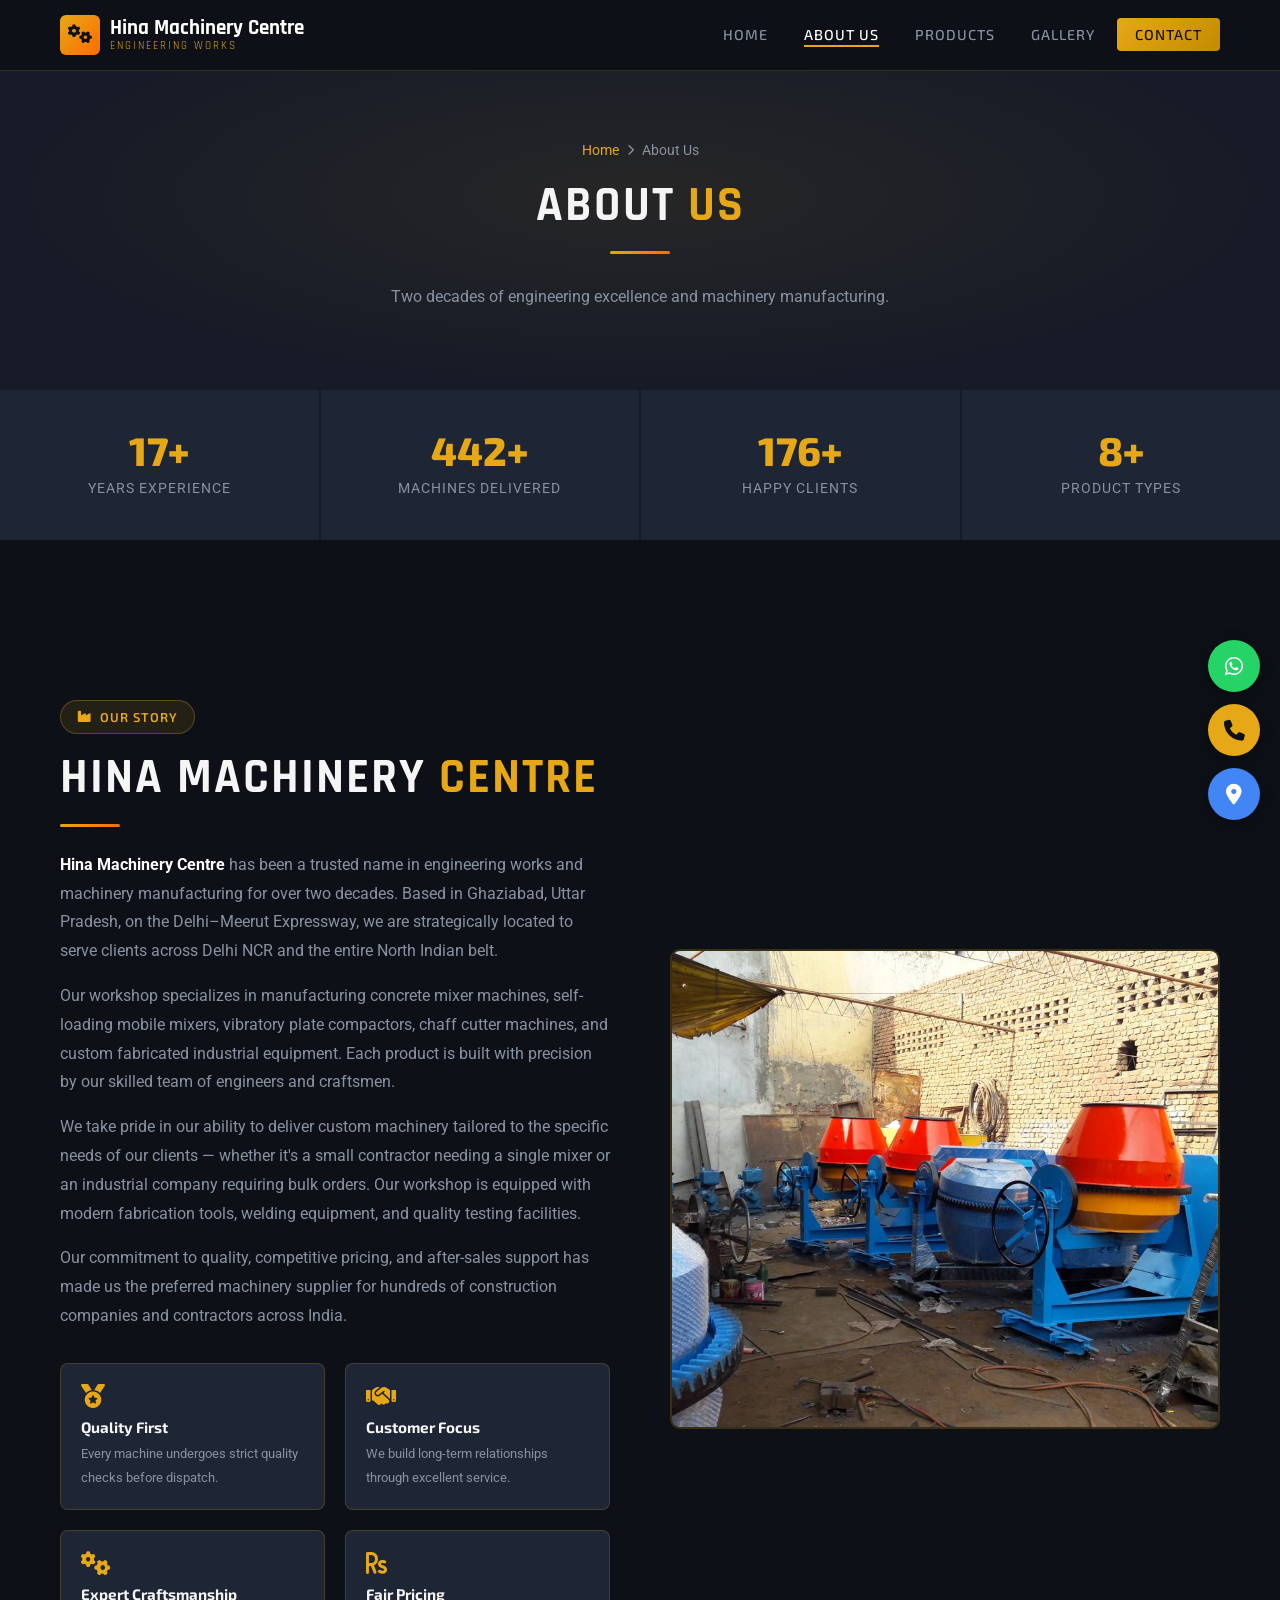
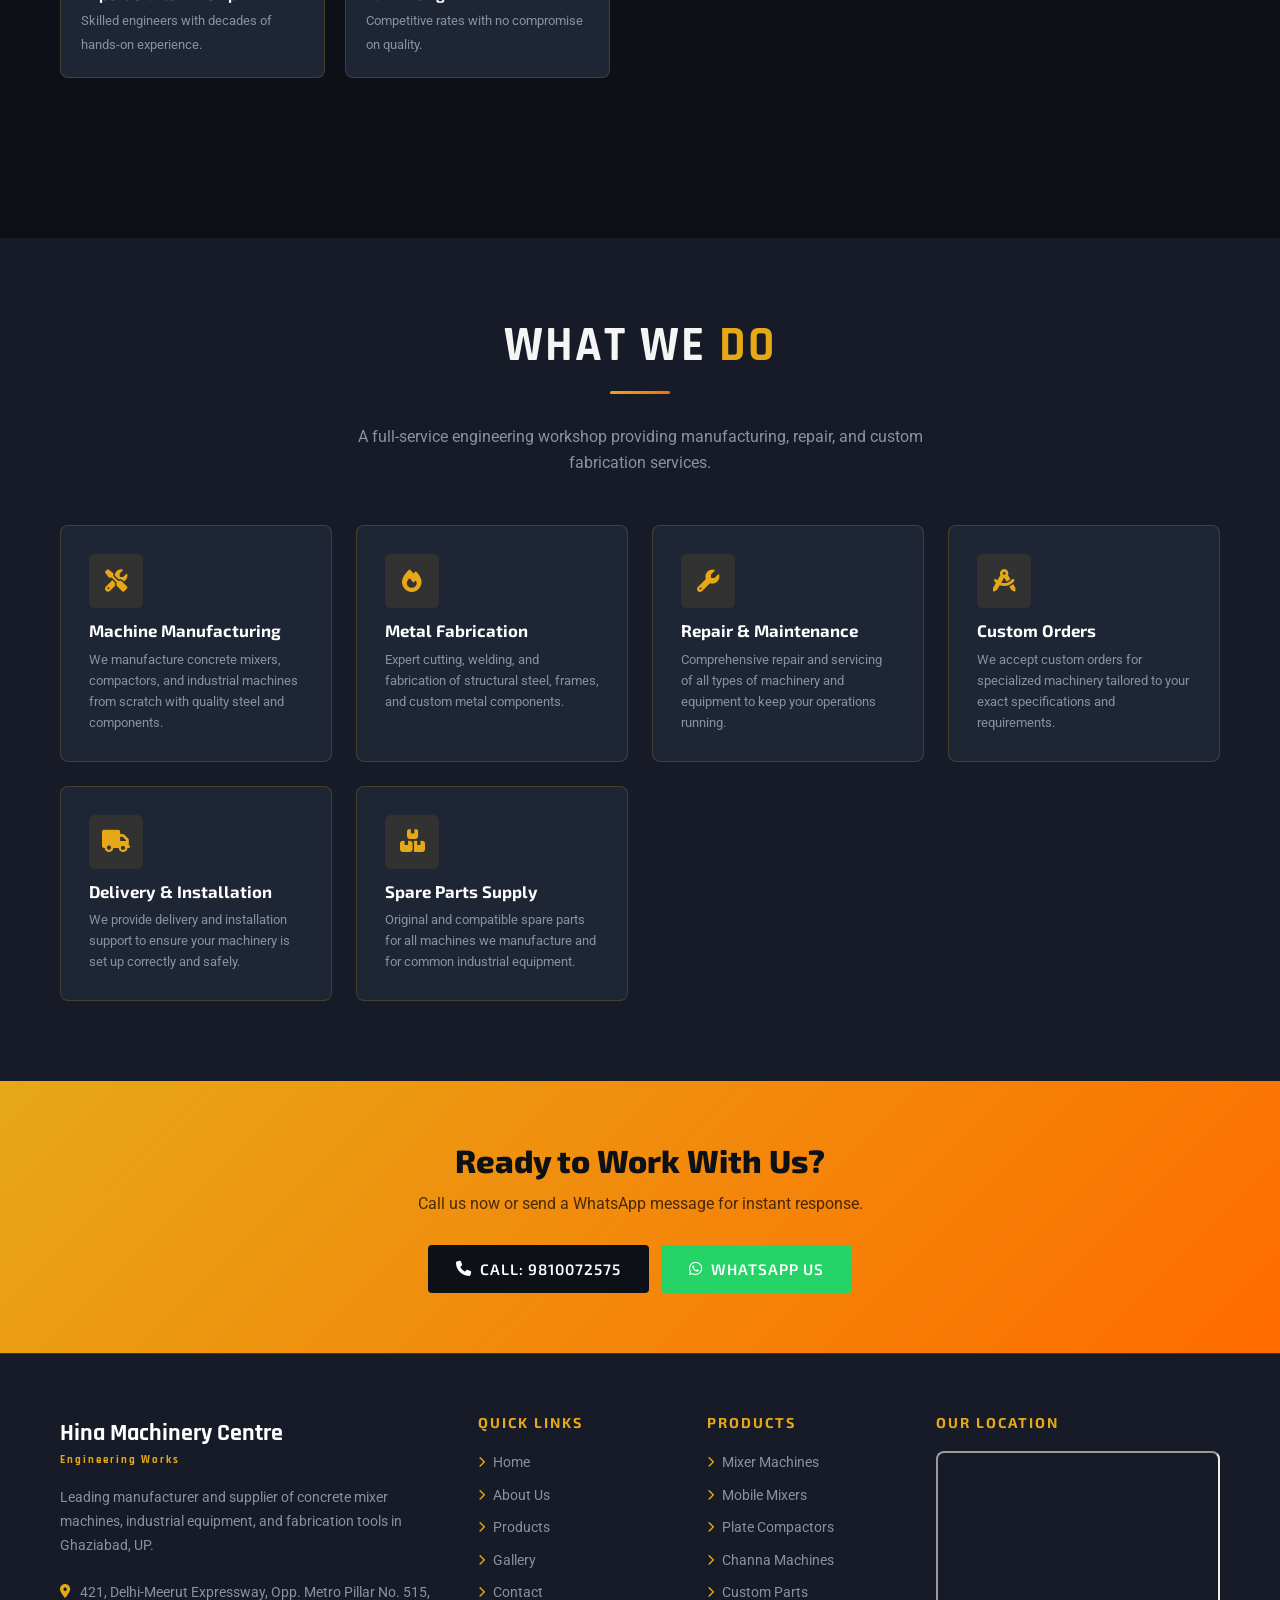
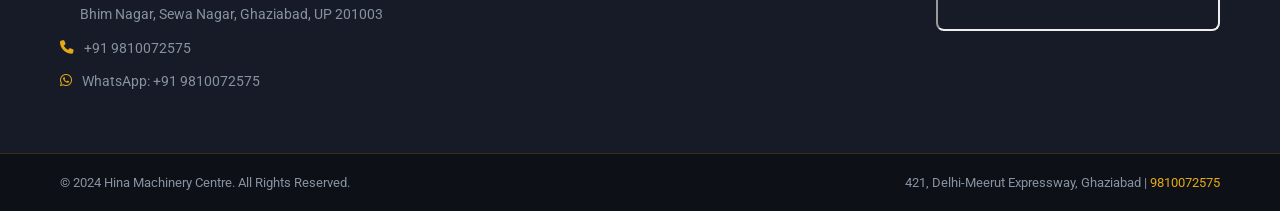
==== about.html @ 9a2f5ba2 "initial" ====
<!DOCTYPE html>
<html lang="en">
<head>
  <meta charset="UTF-8" />
  <meta name="viewport" content="width=device-width, initial-scale=1.0" />
  <meta name="description" content="About Hina Machinery Centre - Engineering workshop in Ghaziabad specializing in mixer machines and industrial equipment." />
  <title>About Us | Hina Machinery Centre</title>
  <link rel="stylesheet" href="css/style.css" />
  <link rel="stylesheet" href="https://cdnjs.cloudflare.com/ajax/libs/font-awesome/6.5.0/css/all.min.css" />
  <link href="https://fonts.googleapis.com/css2?family=Rajdhani:wght@400;500;600;700&family=Exo+2:wght@300;400;500;600;700;800&family=Roboto:wght@300;400;500&display=swap" rel="stylesheet" />
</head>
<body>

  <!-- NAVBAR -->
  <nav class="navbar">
    <div class="container">
      <a href="index.html" class="nav-logo">
        <div class="logo-icon"><i class="fas fa-cogs"></i></div>
        <div class="logo-text">Hina Machinery Centre<span>Engineering Works</span></div>
      </a>
      <ul class="nav-menu">
        <li><a href="index.html" class="nav-link">Home</a></li>
        <li><a href="about.html" class="nav-link active">About Us</a></li>
        <li><a href="products.html" class="nav-link">Products</a></li>
        <li><a href="gallery.html" class="nav-link">Gallery</a></li>
        <li><a href="contact.html" class="nav-link nav-cta">Contact</a></li>
      </ul>
      <div class="hamburger"><span></span><span></span><span></span></div>
    </div>
  </nav>

  <!-- PAGE HERO -->
  <section class="page-hero">
    <div class="container">
      <div class="breadcrumb">
        <a href="index.html">Home</a>
        <i class="fas fa-chevron-right" style="font-size:0.7rem"></i>
        <span>About Us</span>
      </div>
      <h1 class="section-title">About <span>Us</span></h1>
      <div class="divider"></div>
      <p style="color:var(--gray);max-width:550px;margin:0 auto">Two decades of engineering excellence and machinery manufacturing.</p>
    </div>
  </section>

  <!-- ABOUT STATS -->
  <div class="about-stats-bar">
    <div class="about-stat">
      <div class="num" data-count="20" data-suffix="+">20+</div>
      <div class="label">Years Experience</div>
    </div>
    <div class="about-stat">
      <div class="num" data-count="500" data-suffix="+">500+</div>
      <div class="label">Machines Delivered</div>
    </div>
    <div class="about-stat">
      <div class="num" data-count="200" data-suffix="+">200+</div>
      <div class="label">Happy Clients</div>
    </div>
    <div class="about-stat">
      <div class="num" data-count="10" data-suffix="+">10+</div>
      <div class="label">Product Types</div>
    </div>
  </div>

  <!-- ABOUT MAIN -->
  <section style="background:var(--dark);padding:80px 0">
    <div class="container">
      <div class="about-grid">
        <div class="about-text">
          <div class="hero-badge" style="margin-bottom:16px"><i class="fas fa-industry"></i> Our Story</div>
          <h2 class="section-title">Hina Machinery <span>Centre</span></h2>
          <div class="divider" style="margin:16px 0 24px 0"></div>
          <p>
            <strong style="color:var(--white)">Hina Machinery Centre</strong> has been a trusted name in engineering works and machinery manufacturing for over two decades. Based in Ghaziabad, Uttar Pradesh, on the Delhi–Meerut Expressway, we are strategically located to serve clients across Delhi NCR and the entire North Indian belt.
          </p>
          <p>
            Our workshop specializes in manufacturing concrete mixer machines, self-loading mobile mixers, vibratory plate compactors, chaff cutter machines, and custom fabricated industrial equipment. Each product is built with precision by our skilled team of engineers and craftsmen.
          </p>
          <p>
            We take pride in our ability to deliver custom machinery tailored to the specific needs of our clients — whether it's a small contractor needing a single mixer or an industrial company requiring bulk orders. Our workshop is equipped with modern fabrication tools, welding equipment, and quality testing facilities.
          </p>
          <p>
            Our commitment to quality, competitive pricing, and after-sales support has made us the preferred machinery supplier for hundreds of construction companies and contractors across India.
          </p>

          <div class="about-values">
            <div class="value-item">
              <i class="fas fa-medal"></i>
              <h4>Quality First</h4>
              <p>Every machine undergoes strict quality checks before dispatch.</p>
            </div>
            <div class="value-item">
              <i class="fas fa-handshake"></i>
              <h4>Customer Focus</h4>
              <p>We build long-term relationships through excellent service.</p>
            </div>
            <div class="value-item">
              <i class="fas fa-cogs"></i>
              <h4>Expert Craftsmanship</h4>
              <p>Skilled engineers with decades of hands-on experience.</p>
            </div>
            <div class="value-item">
              <i class="fas fa-rupee-sign"></i>
              <h4>Fair Pricing</h4>
              <p>Competitive rates with no compromise on quality.</p>
            </div>
          </div>
        </div>
        <div class="about-image-wrap">
          <img src="images/machine9.jpg" alt="Hina Machinery Workshop" />
        </div>
      </div>
    </div>
  </section>

  <!-- WHAT WE DO -->
  <section style="background:var(--dark2);padding:80px 0">
    <div class="container">
      <div class="text-center">
        <h2 class="section-title">What We <span>Do</span></h2>
        <div class="divider"></div>
        <p class="section-subtitle">A full-service engineering workshop providing manufacturing, repair, and custom fabrication services.</p>
      </div>
      <div class="products-grid" style="margin-top:0">
        <div class="feature-card" style="padding:28px">
          <div class="feature-icon" style="width:54px;height:54px;font-size:1.4rem"><i class="fas fa-tools"></i></div>
          <h4 style="font-size:1.05rem;margin-bottom:8px">Machine Manufacturing</h4>
          <p>We manufacture concrete mixers, compactors, and industrial machines from scratch with quality steel and components.</p>
        </div>
        <div class="feature-card" style="padding:28px">
          <div class="feature-icon" style="width:54px;height:54px;font-size:1.4rem"><i class="fas fa-fire"></i></div>
          <h4 style="font-size:1.05rem;margin-bottom:8px">Metal Fabrication</h4>
          <p>Expert cutting, welding, and fabrication of structural steel, frames, and custom metal components.</p>
        </div>
        <div class="feature-card" style="padding:28px">
          <div class="feature-icon" style="width:54px;height:54px;font-size:1.4rem"><i class="fas fa-wrench"></i></div>
          <h4 style="font-size:1.05rem;margin-bottom:8px">Repair &amp; Maintenance</h4>
          <p>Comprehensive repair and servicing of all types of machinery and equipment to keep your operations running.</p>
        </div>
        <div class="feature-card" style="padding:28px">
          <div class="feature-icon" style="width:54px;height:54px;font-size:1.4rem"><i class="fas fa-drafting-compass"></i></div>
          <h4 style="font-size:1.05rem;margin-bottom:8px">Custom Orders</h4>
          <p>We accept custom orders for specialized machinery tailored to your exact specifications and requirements.</p>
        </div>
        <div class="feature-card" style="padding:28px">
          <div class="feature-icon" style="width:54px;height:54px;font-size:1.4rem"><i class="fas fa-truck"></i></div>
          <h4 style="font-size:1.05rem;margin-bottom:8px">Delivery &amp; Installation</h4>
          <p>We provide delivery and installation support to ensure your machinery is set up correctly and safely.</p>
        </div>
        <div class="feature-card" style="padding:28px">
          <div class="feature-icon" style="width:54px;height:54px;font-size:1.4rem"><i class="fas fa-boxes"></i></div>
          <h4 style="font-size:1.05rem;margin-bottom:8px">Spare Parts Supply</h4>
          <p>Original and compatible spare parts for all machines we manufacture and for common industrial equipment.</p>
        </div>
      </div>
    </div>
  </section>

  <!-- CTA -->
  <section style="background:linear-gradient(135deg,var(--primary),var(--accent));padding:60px 0;text-align:center">
    <div class="container">
      <h2 style="font-family:'Exo 2',sans-serif;font-size:2rem;font-weight:800;color:var(--dark);margin-bottom:12px">Ready to Work With Us?</h2>
      <p style="color:rgba(0,0,0,0.7);margin-bottom:28px;font-size:1rem">Call us now or send a WhatsApp message for instant response.</p>
      <div style="display:flex;gap:12px;justify-content:center;flex-wrap:wrap">
        <a href="tel:+919810072575" class="btn" style="background:var(--dark);color:var(--white)"><i class="fas fa-phone"></i> Call: 9810072575</a>
        <a href="https://wa.me/919810072575" target="_blank" class="btn btn-whatsapp"><i class="fab fa-whatsapp"></i> WhatsApp Us</a>
      </div>
    </div>
  </section>

  <!-- FOOTER -->
  <footer>
    <div class="footer-main">
      <div class="container">
        <div class="footer-grid">
          <div class="footer-brand">
            <div class="logo-text">Hina Machinery Centre<span>Engineering Works</span></div>
            <p>Leading manufacturer and supplier of concrete mixer machines, industrial equipment, and fabrication tools in Ghaziabad, UP.</p>
            <ul class="footer-contact-list">
              <li><i class="fas fa-map-marker-alt"></i><span>421, Delhi-Meerut Expressway, Opp. Metro Pillar No. 515, Bhim Nagar, Sewa Nagar, Ghaziabad, UP 201003</span></li>
              <li><i class="fas fa-phone"></i><a href="tel:+919810072575">+91 9810072575</a></li>
              <li><i class="fab fa-whatsapp"></i><a href="https://wa.me/919810072575" target="_blank">WhatsApp: +91 9810072575</a></li>
            </ul>
          </div>
          <div class="footer-col">
            <h4>Quick Links</h4>
            <ul class="footer-links">
              <li><a href="index.html"><i class="fas fa-chevron-right"></i> Home</a></li>
              <li><a href="about.html"><i class="fas fa-chevron-right"></i> About Us</a></li>
              <li><a href="products.html"><i class="fas fa-chevron-right"></i> Products</a></li>
              <li><a href="gallery.html"><i class="fas fa-chevron-right"></i> Gallery</a></li>
              <li><a href="contact.html"><i class="fas fa-chevron-right"></i> Contact</a></li>
            </ul>
          </div>
          <div class="footer-col">
            <h4>Products</h4>
            <ul class="footer-links">
              <li><a href="products.html"><i class="fas fa-chevron-right"></i> Mixer Machines</a></li>
              <li><a href="products.html"><i class="fas fa-chevron-right"></i> Mobile Mixers</a></li>
              <li><a href="products.html"><i class="fas fa-chevron-right"></i> Plate Compactors</a></li>
              <li><a href="products.html"><i class="fas fa-chevron-right"></i> Channa Machines</a></li>
              <li><a href="products.html"><i class="fas fa-chevron-right"></i> Custom Parts</a></li>
            </ul>
          </div>
          <div class="footer-col">
            <h4>Our Location</h4>
            <div class="footer-map">
              <iframe src="https://www.google.com/maps/embed?pb=!1m18!1m12!1m3!1d3499.0!2d77.45!3d28.69!2m3!1f0!2f0!3f0!3m2!1i1024!2i768!4f13.1!3m3!1m2!1s0x0%3A0x0!2zMjjCsDQxJzI0LjAiTiA3N8KwMjcnMDAuMCJF!5e0!3m2!1sen!2sin!4v1" allowfullscreen="" loading="lazy" referrerpolicy="no-referrer-when-downgrade" title="Map"></iframe>
            </div>
          </div>
        </div>
      </div>
    </div>
    <div class="footer-bottom">
      <div class="container">
        <p>&copy; 2024 Hina Machinery Centre. All Rights Reserved.</p>
        <p>421, Delhi-Meerut Expressway, Ghaziabad | <a href="tel:+919810072575">9810072575</a></p>
      </div>
    </div>
  </footer>

  <div class="floating-btns">
    <a href="https://wa.me/919810072575" target="_blank" class="float-btn float-whatsapp"><i class="fab fa-whatsapp"></i><span class="tooltip">WhatsApp</span></a>
    <a href="tel:+919810072575" class="float-btn float-call"><i class="fas fa-phone"></i><span class="tooltip">Call Now</span></a>
    <a href="https://maps.app.goo.gl/KDeJxfP87NqG2vZX9?g_st=ic" target="_blank" class="float-btn float-maps"><i class="fas fa-map-marker-alt"></i><span class="tooltip">Directions</span></a>
  </div>
  <button class="scroll-top"><i class="fas fa-arrow-up"></i></button>
  <script src="js/script.js"></script>
</body>
</html>
---- css/style.css ----
/* ========================================
   HINA MACHINERY CENTRE - Main Stylesheet
   ======================================== */

/* Google Fonts */
@import url('https://fonts.googleapis.com/css2?family=Rajdhani:wght@400;500;600;700&family=Exo+2:wght@300;400;500;600;700;800&family=Roboto:wght@300;400;500&display=swap');

/* ---- CSS Variables ---- */
:root {
  --primary: #e6a817;
  --primary-dark: #c48b00;
  --secondary: #1a2a4a;
  --accent: #ff6b00;
  --dark: #0d1117;
  --dark2: #161b27;
  --dark3: #1e2535;
  --light: #f5f5f5;
  --white: #ffffff;
  --gray: #8892a0;
  --border: rgba(230,168,23,0.2);
  --shadow: 0 8px 32px rgba(0,0,0,0.4);
  --transition: all 0.3s ease;
}

/* ---- Reset & Base ---- */
*, *::before, *::after { box-sizing: border-box; margin: 0; padding: 0; }

html { scroll-behavior: smooth; }

body {
  font-family: 'Roboto', sans-serif;
  background: var(--dark);
  color: var(--light);
  line-height: 1.6;
  overflow-x: hidden;
}

a { text-decoration: none; color: inherit; }
img { max-width: 100%; display: block; }
ul { list-style: none; }

h1, h2, h3, h4 {
  font-family: 'Exo 2', sans-serif;
  font-weight: 700;
  line-height: 1.2;
}

/* ---- Utility Classes ---- */
.container { max-width: 1200px; margin: 0 auto; padding: 0 20px; }
.section-pad { padding: 80px 0; }
.text-gold { color: var(--primary); }
.text-center { text-align: center; }

.section-title {
  font-family: 'Rajdhani', sans-serif;
  font-size: clamp(2rem, 4vw, 3rem);
  font-weight: 700;
  margin-bottom: 12px;
  text-transform: uppercase;
  letter-spacing: 2px;
}

.section-title span { color: var(--primary); }

.section-subtitle {
  color: var(--gray);
  font-size: 1rem;
  margin-bottom: 50px;
  max-width: 600px;
  margin-left: auto;
  margin-right: auto;
}

.divider {
  width: 60px;
  height: 3px;
  background: linear-gradient(90deg, var(--primary), var(--accent));
  margin: 16px auto 30px;
  border-radius: 2px;
}

/* ---- Buttons ---- */
.btn {
  display: inline-flex;
  align-items: center;
  gap: 8px;
  padding: 12px 28px;
  border-radius: 4px;
  font-family: 'Exo 2', sans-serif;
  font-weight: 600;
  font-size: 0.95rem;
  text-transform: uppercase;
  letter-spacing: 1px;
  cursor: pointer;
  border: none;
  transition: var(--transition);
}

.btn-primary {
  background: linear-gradient(135deg, var(--primary), var(--primary-dark));
  color: var(--dark);
}

.btn-primary:hover {
  background: linear-gradient(135deg, var(--accent), #cc5500);
  transform: translateY(-2px);
  box-shadow: 0 8px 20px rgba(230,168,23,0.4);
}

.btn-outline {
  background: transparent;
  color: var(--primary);
  border: 2px solid var(--primary);
}

.btn-outline:hover {
  background: var(--primary);
  color: var(--dark);
  transform: translateY(-2px);
}

.btn-whatsapp {
  background: #25d366;
  color: #fff;
}

.btn-whatsapp:hover {
  background: #1da851;
  transform: translateY(-2px);
  box-shadow: 0 8px 20px rgba(37,211,102,0.4);
}

/* ======================================
   NAVBAR
   ====================================== */
.navbar {
  position: fixed;
  top: 0; left: 0; right: 0;
  z-index: 1000;
  background: rgba(13,17,23,0.95);
  backdrop-filter: blur(10px);
  border-bottom: 1px solid var(--border);
  transition: var(--transition);
}

.navbar.scrolled {
  background: rgba(13,17,23,0.99);
  box-shadow: 0 4px 20px rgba(0,0,0,0.5);
}

.navbar .container {
  display: flex;
  align-items: center;
  justify-content: space-between;
  height: 70px;
}

.nav-logo {
  display: flex;
  align-items: center;
  gap: 10px;
}

.nav-logo .logo-icon {
  width: 40px;
  height: 40px;
  background: linear-gradient(135deg, var(--primary), var(--accent));
  border-radius: 6px;
  display: flex;
  align-items: center;
  justify-content: center;
  font-size: 1.2rem;
  color: var(--dark);
}

.nav-logo .logo-text {
  font-family: 'Rajdhani', sans-serif;
  font-size: 1.3rem;
  font-weight: 700;
  color: var(--white);
  line-height: 1.1;
}

.nav-logo .logo-text span {
  display: block;
  font-size: 0.7rem;
  font-weight: 400;
  color: var(--primary);
  letter-spacing: 2px;
  text-transform: uppercase;
}

.nav-menu {
  display: flex;
  gap: 8px;
  align-items: center;
}

.nav-link {
  font-family: 'Exo 2', sans-serif;
  font-size: 0.9rem;
  font-weight: 500;
  color: var(--gray);
  padding: 8px 14px;
  border-radius: 4px;
  text-transform: uppercase;
  letter-spacing: 1px;
  transition: var(--transition);
  position: relative;
}

.nav-link::after {
  content: '';
  position: absolute;
  bottom: 4px; left: 14px; right: 14px;
  height: 2px;
  background: var(--primary);
  transform: scaleX(0);
  transition: transform 0.3s ease;
}

.nav-link:hover, .nav-link.active {
  color: var(--white);
}

.nav-link:hover::after, .nav-link.active::after {
  transform: scaleX(1);
}

.nav-cta {
  background: linear-gradient(135deg, var(--primary), var(--primary-dark));
  color: var(--dark) !important;
  padding: 8px 18px;
  border-radius: 4px;
}

.nav-cta::after { display: none; }
.nav-cta:hover { opacity: 0.9; transform: translateY(-1px); }

.hamburger {
  display: none;
  flex-direction: column;
  gap: 5px;
  cursor: pointer;
  padding: 5px;
}

.hamburger span {
  display: block;
  width: 25px;
  height: 2px;
  background: var(--primary);
  transition: var(--transition);
}

/* ======================================
   HERO SECTION
   ====================================== */
.hero {
  min-height: 100vh;
  position: relative;
  display: flex;
  align-items: center;
  overflow: hidden;
  background: var(--dark);
}

.hero-bg {
  position: absolute;
  inset: 0;
  background:
    radial-gradient(ellipse at 20% 50%, rgba(230,168,23,0.08) 0%, transparent 60%),
    radial-gradient(ellipse at 80% 20%, rgba(255,107,0,0.06) 0%, transparent 50%),
    linear-gradient(180deg, var(--dark) 0%, var(--dark2) 100%);
}

.hero-grid {
  position: absolute;
  inset: 0;
  background-image:
    linear-gradient(rgba(230,168,23,0.05) 1px, transparent 1px),
    linear-gradient(90deg, rgba(230,168,23,0.05) 1px, transparent 1px);
  background-size: 60px 60px;
}

.hero .container {
  position: relative;
  z-index: 2;
  display: grid;
  grid-template-columns: 1fr 1fr;
  gap: 60px;
  align-items: center;
  padding-top: 70px;
}

.hero-badge {
  display: inline-flex;
  align-items: center;
  gap: 8px;
  background: rgba(230,168,23,0.1);
  border: 1px solid rgba(230,168,23,0.3);
  color: var(--primary);
  padding: 6px 16px;
  border-radius: 50px;
  font-size: 0.8rem;
  font-family: 'Exo 2', sans-serif;
  font-weight: 600;
  letter-spacing: 1px;
  text-transform: uppercase;
  margin-bottom: 20px;
}

.hero-title {
  font-size: clamp(2.5rem, 5vw, 4rem);
  font-weight: 800;
  line-height: 1.1;
  margin-bottom: 8px;
}

.hero-title .line2 {
  color: var(--primary);
  display: block;
}

.hero-subtitle {
  font-family: 'Rajdhani', sans-serif;
  font-size: clamp(1.2rem, 2.5vw, 1.6rem);
  font-weight: 500;
  color: var(--gray);
  letter-spacing: 3px;
  text-transform: uppercase;
  margin-bottom: 24px;
}

.hero-desc {
  color: var(--gray);
  font-size: 1rem;
  margin-bottom: 36px;
  max-width: 500px;
  line-height: 1.8;
}

.hero-buttons {
  display: flex;
  flex-wrap: wrap;
  gap: 12px;
  margin-bottom: 48px;
}

.hero-stats {
  display: flex;
  gap: 32px;
}

.stat-item { text-align: center; }

.stat-number {
  font-family: 'Exo 2', sans-serif;
  font-size: 2rem;
  font-weight: 800;
  color: var(--primary);
  line-height: 1;
}

.stat-label {
  font-size: 0.8rem;
  color: var(--gray);
  text-transform: uppercase;
  letter-spacing: 1px;
  margin-top: 4px;
}

.hero-image-stack {
  position: relative;
  height: 500px;
}

.hero-img-main {
  position: absolute;
  right: 0; top: 0;
  width: 85%;
  height: 400px;
  object-fit: cover;
  border-radius: 8px;
  border: 2px solid var(--border);
}

.hero-img-small {
  position: absolute;
  left: 0; bottom: 0;
  width: 55%;
  height: 200px;
  object-fit: cover;
  border-radius: 8px;
  border: 2px solid rgba(255,107,0,0.3);
  box-shadow: var(--shadow);
}

.hero-img-badge {
  position: absolute;
  top: 20px; left: 0;
  background: linear-gradient(135deg, var(--primary), var(--accent));
  color: var(--dark);
  padding: 10px 16px;
  border-radius: 6px;
  font-family: 'Exo 2', sans-serif;
  font-weight: 700;
  font-size: 0.8rem;
  text-transform: uppercase;
  letter-spacing: 1px;
  z-index: 3;
}

/* ======================================
   INTRO SECTION
   ====================================== */
.intro {
  background: var(--dark2);
  padding: 80px 0;
}

.intro .container {
  display: grid;
  grid-template-columns: 1fr 1fr;
  gap: 60px;
  align-items: center;
}

.intro-features {
  display: grid;
  grid-template-columns: 1fr 1fr;
  gap: 20px;
  margin-top: 32px;
}

.feature-card {
  background: var(--dark3);
  border: 1px solid var(--border);
  border-radius: 8px;
  padding: 20px;
  transition: var(--transition);
}

.feature-card:hover {
  border-color: var(--primary);
  transform: translateY(-4px);
}

.feature-icon {
  width: 44px;
  height: 44px;
  background: rgba(230,168,23,0.1);
  border-radius: 6px;
  display: flex;
  align-items: center;
  justify-content: center;
  color: var(--primary);
  font-size: 1.2rem;
  margin-bottom: 12px;
}

.feature-card h4 {
  font-size: 0.95rem;
  margin-bottom: 6px;
  color: var(--white);
}

.feature-card p {
  font-size: 0.82rem;
  color: var(--gray);
}

.intro-image-wrap {
  position: relative;
}

.intro-image-wrap img {
  width: 100%;
  height: 420px;
  object-fit: cover;
  border-radius: 8px;
}

.intro-exp-badge {
  position: absolute;
  bottom: -20px; right: -20px;
  background: linear-gradient(135deg, var(--primary), var(--accent));
  color: var(--dark);
  border-radius: 8px;
  padding: 20px 24px;
  text-align: center;
}

.intro-exp-badge .big-num {
  font-family: 'Exo 2', sans-serif;
  font-size: 2.5rem;
  font-weight: 800;
  line-height: 1;
}

.intro-exp-badge .label {
  font-size: 0.75rem;
  font-weight: 600;
  text-transform: uppercase;
  letter-spacing: 1px;
}

/* ======================================
   PRODUCTS SECTION
   ====================================== */
.products-section { background: var(--dark); }

.products-grid {
  display: grid;
  grid-template-columns: repeat(auto-fit, minmax(260px, 1fr));
  gap: 24px;
}

.product-card {
  background: var(--dark2);
  border: 1px solid var(--border);
  border-radius: 10px;
  overflow: hidden;
  transition: var(--transition);
}

.product-card:hover {
  border-color: var(--primary);
  transform: translateY(-6px);
  box-shadow: 0 12px 40px rgba(230,168,23,0.15);
}

.product-card .card-image {
  position: relative;
  overflow: hidden;
  height: 220px;
}

.product-card .card-image img {
  width: 100%;
  height: 100%;
  object-fit: cover;
  transition: transform 0.5s ease;
}

.product-card:hover .card-image img {
  transform: scale(1.08);
}

.card-tag {
  position: absolute;
  top: 12px; left: 12px;
  background: rgba(230,168,23,0.9);
  color: var(--dark);
  padding: 4px 10px;
  border-radius: 3px;
  font-size: 0.72rem;
  font-family: 'Exo 2', sans-serif;
  font-weight: 700;
  text-transform: uppercase;
  letter-spacing: 1px;
}

.card-body {
  padding: 20px;
}

.card-body h3 {
  font-family: 'Exo 2', sans-serif;
  font-size: 1.1rem;
  margin-bottom: 8px;
  color: var(--white);
}

.card-body p {
  font-size: 0.87rem;
  color: var(--gray);
  margin-bottom: 16px;
  line-height: 1.6;
}

.card-enquiry {
  display: inline-flex;
  align-items: center;
  gap: 6px;
  color: var(--primary);
  font-family: 'Exo 2', sans-serif;
  font-size: 0.85rem;
  font-weight: 600;
  text-transform: uppercase;
  letter-spacing: 1px;
  transition: var(--transition);
}

.card-enquiry:hover { color: var(--accent); gap: 10px; }

.products-cta {
  text-align: center;
  margin-top: 48px;
}

/* ======================================
   ENQUIRY FORM SECTION
   ====================================== */
.enquiry-section {
  background: var(--dark2);
  padding: 80px 0;
}

.enquiry-section .container {
  display: grid;
  grid-template-columns: 1fr 1fr;
  gap: 60px;
  align-items: center;
}

.enquiry-info h2 { margin-bottom: 16px; }

.enquiry-info p {
  color: var(--gray);
  margin-bottom: 32px;
  line-height: 1.8;
}

.contact-quick {
  display: flex;
  flex-direction: column;
  gap: 16px;
}

.contact-quick-item {
  display: flex;
  align-items: center;
  gap: 14px;
}

.cq-icon {
  width: 44px;
  height: 44px;
  background: rgba(230,168,23,0.1);
  border: 1px solid rgba(230,168,23,0.3);
  border-radius: 6px;
  display: flex;
  align-items: center;
  justify-content: center;
  color: var(--primary);
  font-size: 1rem;
  flex-shrink: 0;
}

.cq-text strong {
  display: block;
  font-family: 'Exo 2', sans-serif;
  font-size: 0.9rem;
  color: var(--white);
}

.cq-text span {
  font-size: 0.85rem;
  color: var(--gray);
}

.enquiry-form {
  background: var(--dark3);
  border: 1px solid var(--border);
  border-radius: 12px;
  padding: 36px;
}

.enquiry-form h3 {
  font-family: 'Rajdhani', sans-serif;
  font-size: 1.5rem;
  margin-bottom: 24px;
  color: var(--primary);
}

.form-group {
  margin-bottom: 20px;
}

.form-group label {
  display: block;
  font-family: 'Exo 2', sans-serif;
  font-size: 0.85rem;
  font-weight: 500;
  color: var(--gray);
  margin-bottom: 8px;
  text-transform: uppercase;
  letter-spacing: 1px;
}

.form-group input,
.form-group textarea,
.form-group select {
  width: 100%;
  background: var(--dark2);
  border: 1px solid var(--border);
  color: var(--white);
  padding: 12px 16px;
  border-radius: 6px;
  font-family: 'Roboto', sans-serif;
  font-size: 0.95rem;
  transition: var(--transition);
  outline: none;
}

.form-group input:focus,
.form-group textarea:focus,
.form-group select:focus {
  border-color: var(--primary);
  box-shadow: 0 0 0 3px rgba(230,168,23,0.1);
}

.form-group textarea { resize: vertical; min-height: 120px; }

.form-group select option { background: var(--dark2); }

/* ======================================
   GALLERY
   ====================================== */
.gallery-grid {
  display: grid;
  grid-template-columns: repeat(auto-fill, minmax(300px, 1fr));
  gap: 16px;
}

.gallery-item {
  position: relative;
  overflow: hidden;
  border-radius: 8px;
  border: 1px solid var(--border);
  aspect-ratio: 4/3;
  cursor: pointer;
}

.gallery-item img {
  width: 100%;
  height: 100%;
  object-fit: cover;
  transition: transform 0.5s ease;
}

.gallery-item:hover img { transform: scale(1.1); }

.gallery-overlay {
  position: absolute;
  inset: 0;
  background: rgba(230,168,23,0.7);
  display: flex;
  align-items: center;
  justify-content: center;
  opacity: 0;
  transition: var(--transition);
}

.gallery-item:hover .gallery-overlay { opacity: 1; }

.gallery-overlay i {
  font-size: 2rem;
  color: var(--dark);
}

/* Lightbox */
.lightbox {
  display: none;
  position: fixed;
  inset: 0;
  background: rgba(0,0,0,0.95);
  z-index: 9999;
  align-items: center;
  justify-content: center;
}

.lightbox.active { display: flex; }

.lightbox img {
  max-width: 90vw;
  max-height: 90vh;
  object-fit: contain;
  border-radius: 8px;
}

.lightbox-close {
  position: absolute;
  top: 20px; right: 24px;
  color: var(--white);
  font-size: 2rem;
  cursor: pointer;
  transition: var(--transition);
  background: none;
  border: none;
}

.lightbox-close:hover { color: var(--primary); }

/* ======================================
   CONTACT PAGE
   ====================================== */
.contact-section { background: var(--dark); }

.contact-grid {
  display: grid;
  grid-template-columns: 1fr 1.5fr;
  gap: 48px;
}

.contact-info-card {
  background: var(--dark2);
  border: 1px solid var(--border);
  border-radius: 12px;
  padding: 32px;
  height: fit-content;
}

.contact-info-card h3 {
  font-family: 'Rajdhani', sans-serif;
  font-size: 1.5rem;
  color: var(--primary);
  margin-bottom: 24px;
}

.info-item {
  display: flex;
  gap: 16px;
  align-items: flex-start;
  padding: 16px 0;
  border-bottom: 1px solid rgba(255,255,255,0.05);
}

.info-item:last-child { border-bottom: none; }

.info-icon {
  width: 44px;
  height: 44px;
  background: rgba(230,168,23,0.1);
  border: 1px solid rgba(230,168,23,0.3);
  border-radius: 6px;
  display: flex;
  align-items: center;
  justify-content: center;
  color: var(--primary);
  font-size: 1rem;
  flex-shrink: 0;
}

.info-text strong {
  display: block;
  font-family: 'Exo 2', sans-serif;
  font-size: 0.9rem;
  color: var(--primary);
  margin-bottom: 4px;
  text-transform: uppercase;
  letter-spacing: 1px;
}

.info-text span, .info-text a {
  font-size: 0.92rem;
  color: var(--gray);
}

.info-text a:hover { color: var(--primary); }

.social-links {
  display: flex;
  gap: 12px;
  margin-top: 24px;
}

.social-link {
  width: 44px;
  height: 44px;
  border-radius: 6px;
  display: flex;
  align-items: center;
  justify-content: center;
  font-size: 1.1rem;
  transition: var(--transition);
}

.social-link.whatsapp { background: #25d366; color: #fff; }
.social-link.whatsapp:hover { background: #1da851; transform: translateY(-2px); }
.social-link.call { background: var(--primary); color: var(--dark); }
.social-link.call:hover { background: var(--accent); transform: translateY(-2px); }
.social-link.maps { background: #4285f4; color: #fff; }
.social-link.maps:hover { background: #2b6de4; transform: translateY(-2px); }

.map-wrapper {
  border-radius: 12px;
  overflow: hidden;
  border: 1px solid var(--border);
}

.map-wrapper iframe {
  width: 100%;
  height: 300px;
  display: block;
  filter: grayscale(30%) contrast(1.1);
}

/* ======================================
   ABOUT PAGE
   ====================================== */
.about-hero {
  padding: 140px 0 80px;
  background: var(--dark2);
  text-align: center;
}

.page-hero {
  padding: 140px 0 80px;
  background: var(--dark2);
  text-align: center;
  position: relative;
  overflow: hidden;
}

.page-hero::before {
  content: '';
  position: absolute;
  inset: 0;
  background:
    radial-gradient(ellipse at center, rgba(230,168,23,0.08) 0%, transparent 70%);
}

.page-hero .container { position: relative; }

.breadcrumb {
  display: flex;
  align-items: center;
  justify-content: center;
  gap: 8px;
  margin-bottom: 16px;
  font-size: 0.85rem;
  color: var(--gray);
}

.breadcrumb a { color: var(--primary); }
.breadcrumb span { color: var(--gray); }

.about-grid {
  display: grid;
  grid-template-columns: 1fr 1fr;
  gap: 60px;
  align-items: center;
  padding: 80px 0;
}

.about-text h2 { margin-bottom: 16px; }

.about-text p {
  color: var(--gray);
  margin-bottom: 16px;
  line-height: 1.8;
}

.about-values {
  display: grid;
  grid-template-columns: 1fr 1fr;
  gap: 20px;
  margin-top: 32px;
}

.value-item {
  background: var(--dark3);
  border: 1px solid var(--border);
  border-radius: 8px;
  padding: 20px;
  transition: var(--transition);
}

.value-item:hover {
  border-color: var(--primary);
  transform: translateY(-3px);
}

.value-item i {
  font-size: 1.5rem;
  color: var(--primary);
  margin-bottom: 10px;
}

.value-item h4 {
  font-family: 'Exo 2', sans-serif;
  font-size: 0.95rem;
  margin-bottom: 6px;
}

.value-item p {
  font-size: 0.82rem;
  color: var(--gray);
  margin: 0;
}

.about-image-wrap {
  position: relative;
}

.about-image-wrap img {
  width: 100%;
  height: 480px;
  object-fit: cover;
  border-radius: 10px;
  border: 2px solid var(--border);
}

.about-stats-bar {
  display: grid;
  grid-template-columns: repeat(4, 1fr);
  gap: 2px;
  background: var(--dark2);
}

.about-stat {
  background: var(--dark3);
  padding: 40px 20px;
  text-align: center;
  transition: var(--transition);
}

.about-stat:hover { background: rgba(230,168,23,0.05); }

.about-stat .num {
  font-family: 'Exo 2', sans-serif;
  font-size: 2.5rem;
  font-weight: 800;
  color: var(--primary);
  line-height: 1;
  margin-bottom: 8px;
}

.about-stat .label {
  font-size: 0.85rem;
  color: var(--gray);
  text-transform: uppercase;
  letter-spacing: 1px;
}

/* ======================================
   FLOATING BUTTONS
   ====================================== */
.floating-btns {
  position: fixed;
  right: 20px;
  bottom: 80px;
  z-index: 999;
  display: flex;
  flex-direction: column;
  gap: 12px;
}

.float-btn {
  width: 52px;
  height: 52px;
  border-radius: 50%;
  display: flex;
  align-items: center;
  justify-content: center;
  font-size: 1.3rem;
  cursor: pointer;
  transition: var(--transition);
  box-shadow: 0 4px 15px rgba(0,0,0,0.4);
  position: relative;
}

.float-btn:hover {
  transform: scale(1.15) translateX(-4px);
}

.float-btn .tooltip {
  position: absolute;
  right: 62px;
  background: var(--dark3);
  color: var(--white);
  padding: 6px 12px;
  border-radius: 4px;
  font-family: 'Exo 2', sans-serif;
  font-size: 0.8rem;
  white-space: nowrap;
  opacity: 0;
  pointer-events: none;
  transition: var(--transition);
  border: 1px solid var(--border);
}

.float-btn:hover .tooltip { opacity: 1; }

.float-whatsapp { background: #25d366; color: #fff; }
.float-call { background: var(--primary); color: var(--dark); }
.float-maps { background: #4285f4; color: #fff; }

/* Scroll to top */
.scroll-top {
  position: fixed;
  bottom: 24px;
  right: 20px;
  width: 44px;
  height: 44px;
  background: var(--primary);
  color: var(--dark);
  border-radius: 6px;
  display: flex;
  align-items: center;
  justify-content: center;
  cursor: pointer;
  z-index: 999;
  opacity: 0;
  pointer-events: none;
  transition: var(--transition);
  font-size: 1rem;
}

.scroll-top.visible { opacity: 1; pointer-events: all; }
.scroll-top:hover { background: var(--accent); transform: translateY(-3px); }

/* ======================================
   FOOTER
   ====================================== */
footer {
  background: var(--dark2);
  border-top: 1px solid var(--border);
}

.footer-main {
  padding: 60px 0;
}

.footer-grid {
  display: grid;
  grid-template-columns: 2fr 1fr 1fr 1.5fr;
  gap: 40px;
}

.footer-brand .logo-text {
  font-family: 'Rajdhani', sans-serif;
  font-size: 1.5rem;
  font-weight: 700;
  color: var(--white);
}

.footer-brand .logo-text span {
  display: block;
  font-size: 0.7rem;
  color: var(--primary);
  letter-spacing: 2px;
}

.footer-brand p {
  color: var(--gray);
  font-size: 0.88rem;
  margin: 16px 0 24px;
  line-height: 1.7;
}

.footer-contact-list {
  display: flex;
  flex-direction: column;
  gap: 12px;
}

.footer-contact-list li {
  display: flex;
  align-items: flex-start;
  gap: 10px;
  font-size: 0.85rem;
  color: var(--gray);
}

.footer-contact-list li i {
  color: var(--primary);
  margin-top: 3px;
  flex-shrink: 0;
}

.footer-contact-list a:hover { color: var(--primary); }

.footer-col h4 {
  font-family: 'Exo 2', sans-serif;
  font-size: 0.9rem;
  text-transform: uppercase;
  letter-spacing: 2px;
  color: var(--primary);
  margin-bottom: 20px;
}

.footer-links {
  display: flex;
  flex-direction: column;
  gap: 10px;
}

.footer-links a {
  color: var(--gray);
  font-size: 0.88rem;
  display: flex;
  align-items: center;
  gap: 8px;
  transition: var(--transition);
}

.footer-links a i {
  font-size: 0.7rem;
  color: var(--primary);
}

.footer-links a:hover { color: var(--primary); padding-left: 4px; }

.footer-map iframe {
  width: 100%;
  height: 180px;
  border-radius: 8px;
  filter: grayscale(30%);
  display: block;
}

.footer-bottom {
  background: var(--dark);
  padding: 18px 0;
  border-top: 1px solid var(--border);
}

.footer-bottom .container {
  display: flex;
  align-items: center;
  justify-content: space-between;
}

.footer-bottom p {
  font-size: 0.82rem;
  color: var(--gray);
}

.footer-bottom a { color: var(--primary); }

/* ======================================
   PAGE SPECIFIC
   ====================================== */
/* Products page */
.products-page { background: var(--dark); padding: 60px 0; }

.products-filter {
  display: flex;
  gap: 10px;
  flex-wrap: wrap;
  justify-content: center;
  margin-bottom: 40px;
}

.filter-btn {
  background: var(--dark3);
  border: 1px solid var(--border);
  color: var(--gray);
  padding: 8px 20px;
  border-radius: 4px;
  font-family: 'Exo 2', sans-serif;
  font-size: 0.85rem;
  cursor: pointer;
  transition: var(--transition);
  text-transform: uppercase;
  letter-spacing: 1px;
}

.filter-btn:hover, .filter-btn.active {
  background: var(--primary);
  color: var(--dark);
  border-color: var(--primary);
}

/* ======================================
   ANIMATIONS
   ====================================== */
@keyframes fadeInUp {
  from { opacity: 0; transform: translateY(30px); }
  to { opacity: 1; transform: translateY(0); }
}

@keyframes pulse-ring {
  0% { transform: scale(1); opacity: 1; }
  100% { transform: scale(1.5); opacity: 0; }
}

.fade-in { animation: fadeInUp 0.7s ease forwards; }
.fade-in-delay-1 { animation-delay: 0.1s; }
.fade-in-delay-2 { animation-delay: 0.2s; }
.fade-in-delay-3 { animation-delay: 0.3s; }

/* ======================================
   RESPONSIVE
   ====================================== */
@media (max-width: 1024px) {
  .footer-grid { grid-template-columns: 1fr 1fr; }
  .about-stats-bar { grid-template-columns: repeat(2, 1fr); }
}

@media (max-width: 768px) {
  .section-pad { padding: 60px 0; }

  .nav-menu {
    display: none;
    position: fixed;
    top: 70px; left: 0; right: 0;
    background: var(--dark);
    border-bottom: 1px solid var(--border);
    flex-direction: column;
    padding: 20px;
    gap: 4px;
  }

  .nav-menu.open { display: flex; }
  .nav-link { padding: 12px 16px; width: 100%; }
  .hamburger { display: flex; }

  .hero .container { grid-template-columns: 1fr; padding-top: 90px; }
  .hero-image-stack { display: none; }
  .hero-stats { gap: 20px; }

  .intro .container { grid-template-columns: 1fr; }
  .intro-image-wrap { display: none; }

  .enquiry-section .container { grid-template-columns: 1fr; }
  .contact-grid { grid-template-columns: 1fr; }
  .about-grid { grid-template-columns: 1fr; }
  .about-values { grid-template-columns: 1fr; }
  .about-image-wrap { display: none; }

  .footer-grid { grid-template-columns: 1fr; }
  .footer-bottom .container { flex-direction: column; gap: 8px; text-align: center; }

  .products-grid { grid-template-columns: 1fr; }
  .gallery-grid { grid-template-columns: repeat(2, 1fr); }

  .floating-btns { right: 12px; bottom: 70px; }
  .float-btn { width: 46px; height: 46px; font-size: 1.1rem; }

  .intro-exp-badge { bottom: -10px; right: 10px; }
}

@media (max-width: 480px) {
  .hero-buttons { flex-direction: column; }
  .gallery-grid { grid-template-columns: 1fr; }
  .intro-features { grid-template-columns: 1fr; }
  .footer-grid { grid-template-columns: 1fr; }
  .about-stats-bar { grid-template-columns: repeat(2, 1fr); }
}
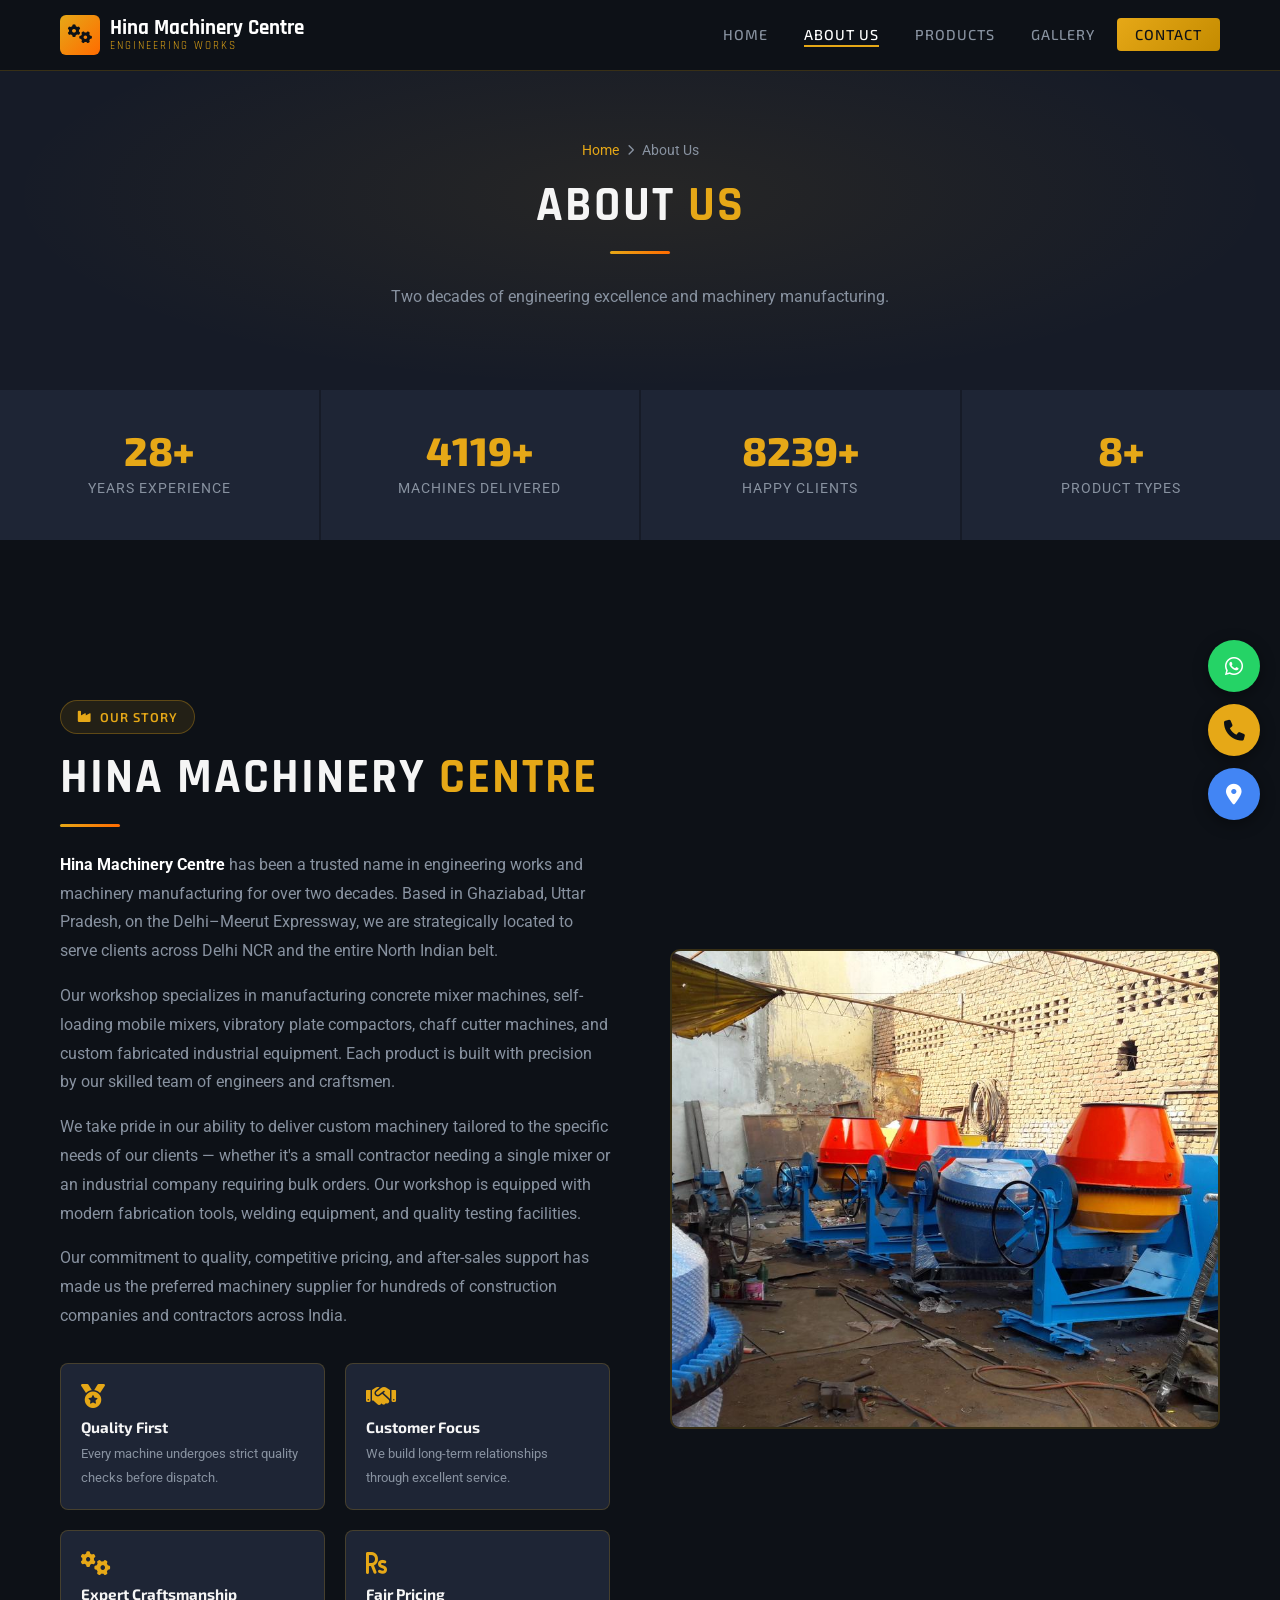
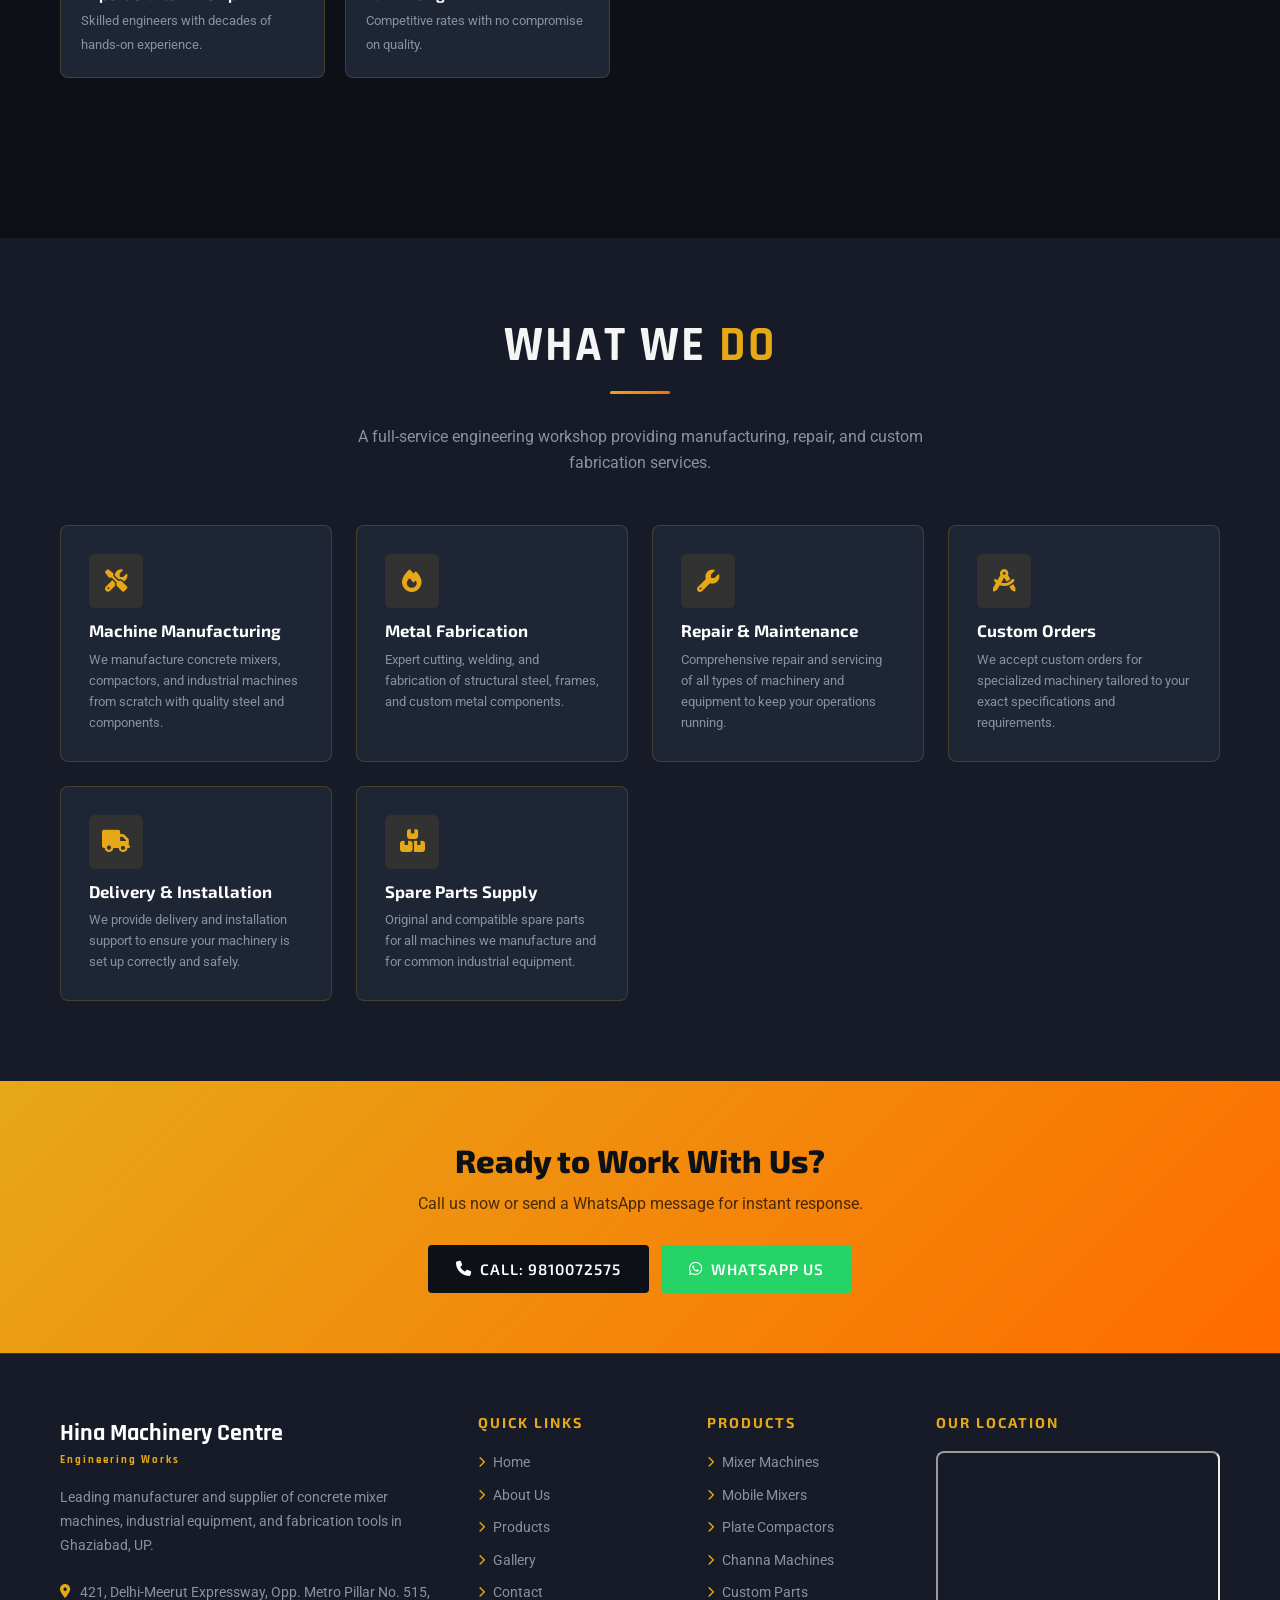
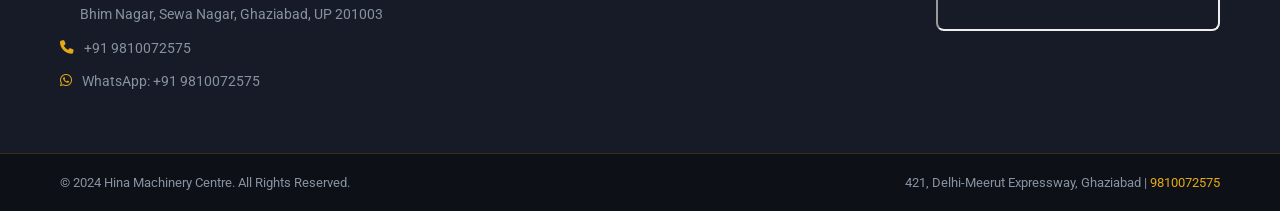
==== commit b4a984a1: "ashif add change" ====
--- a/about.html
+++ b/about.html
@@ -46,15 +46,15 @@
   <!-- ABOUT STATS -->
   <div class="about-stats-bar">
     <div class="about-stat">
-      <div class="num" data-count="20" data-suffix="+">20+</div>
+      <div class="num" data-count="35" data-suffix="+">35+</div>
       <div class="label">Years Experience</div>
     </div>
     <div class="about-stat">
-      <div class="num" data-count="500" data-suffix="+">500+</div>
+      <div class="num" data-count="5000" data-suffix="+">5000+</div>
       <div class="label">Machines Delivered</div>
     </div>
     <div class="about-stat">
-      <div class="num" data-count="200" data-suffix="+">200+</div>
+      <div class="num" data-count="10000" data-suffix="+">10000+</div>
       <div class="label">Happy Clients</div>
     </div>
     <div class="about-stat">
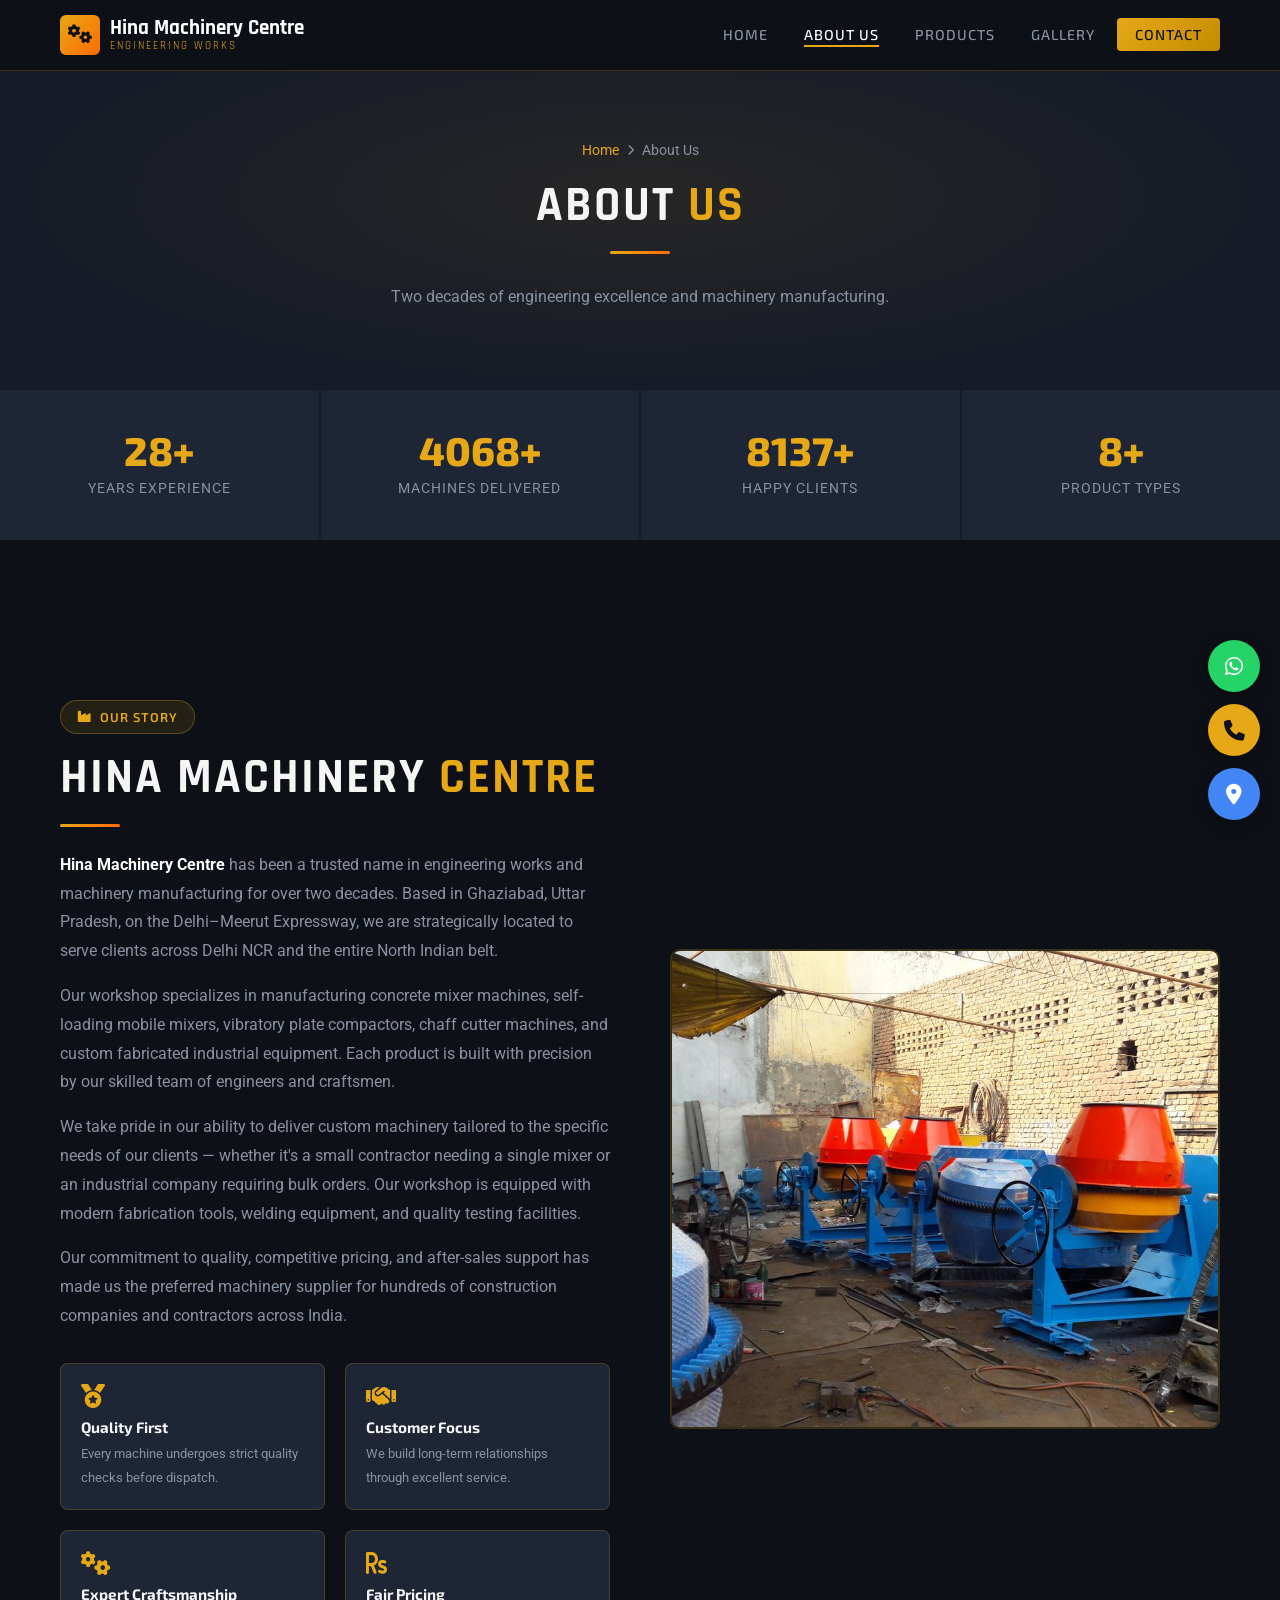
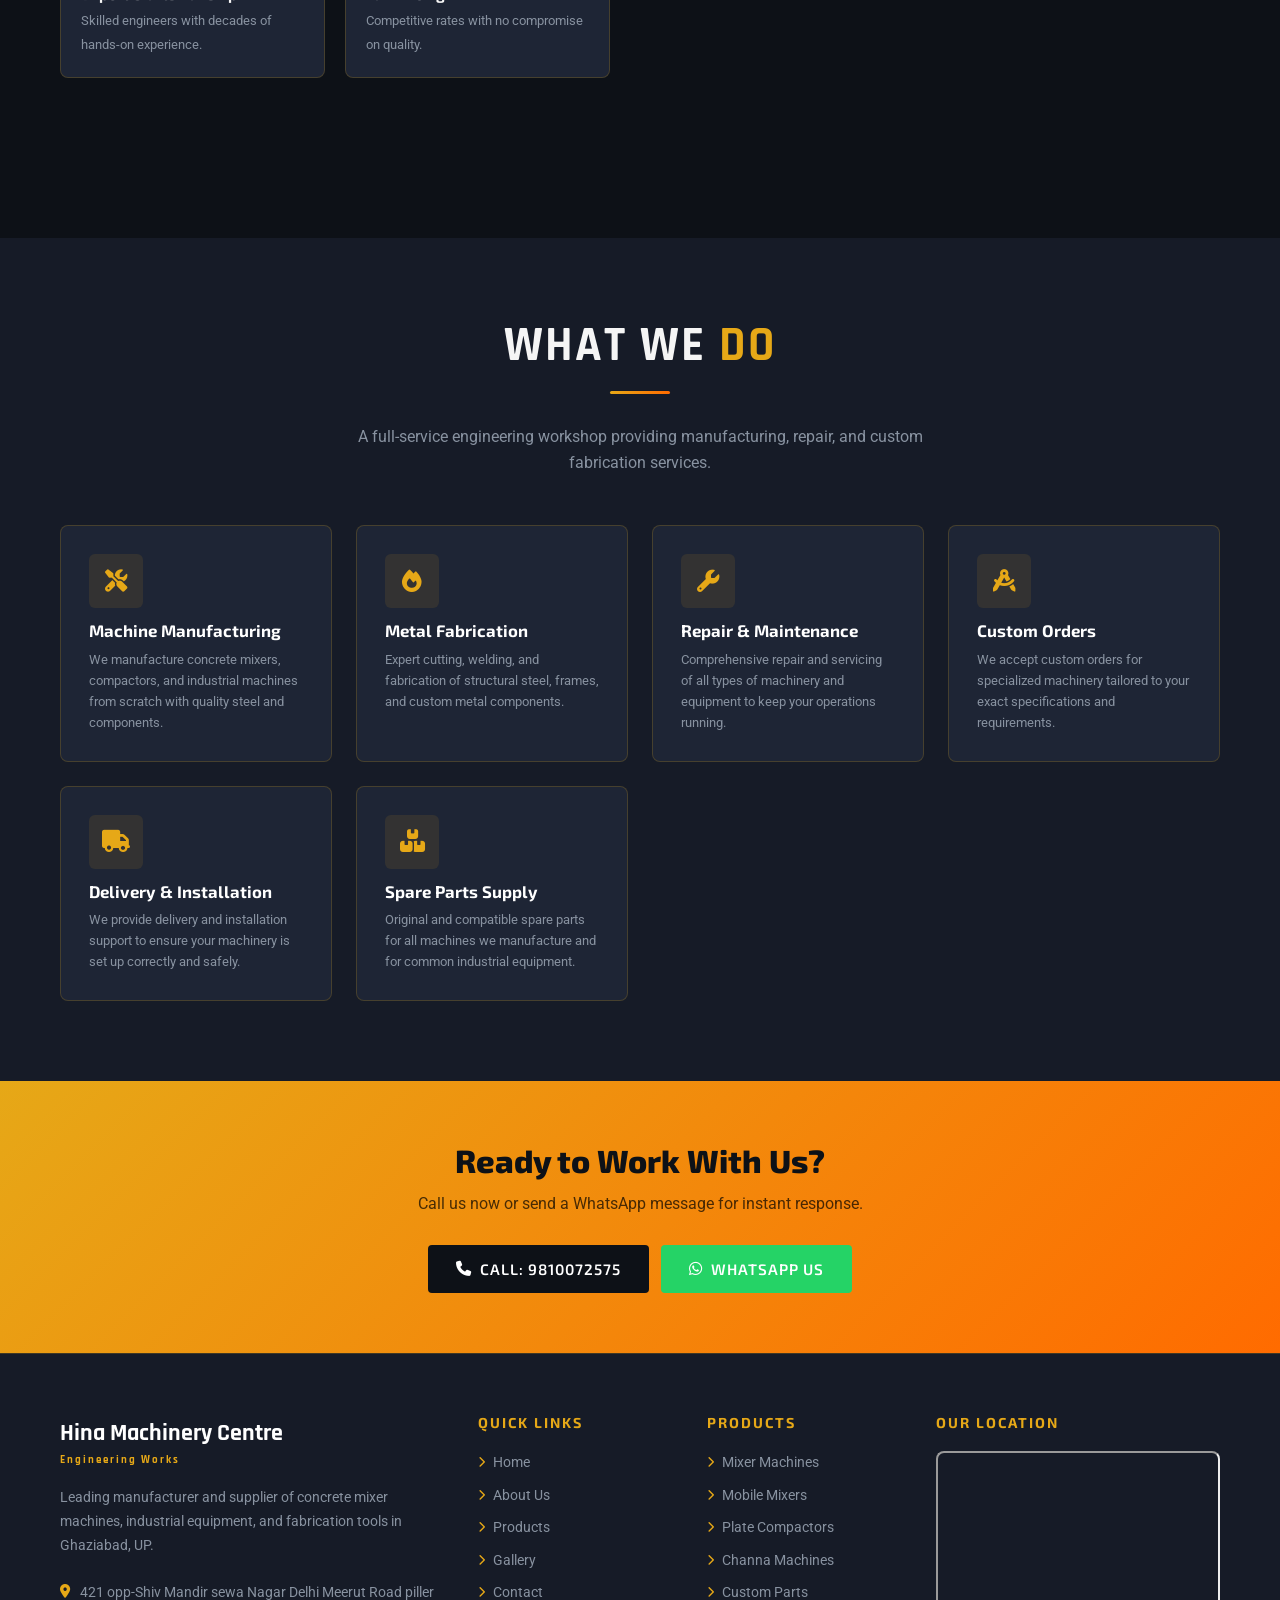
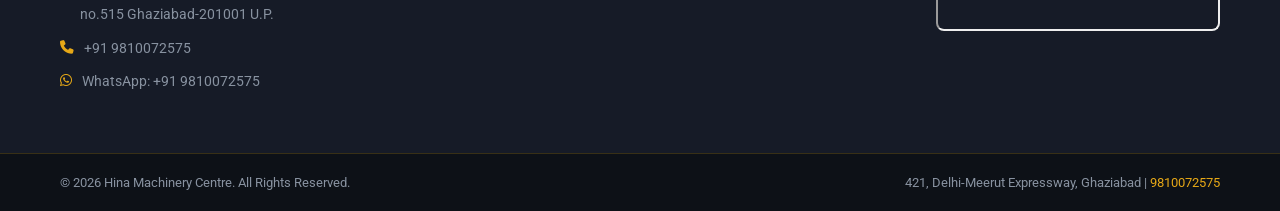
==== commit e26535c9: "ashif product" ====
--- a/about.html
+++ b/about.html
@@ -178,7 +178,7 @@
             <div class="logo-text">Hina Machinery Centre<span>Engineering Works</span></div>
             <p>Leading manufacturer and supplier of concrete mixer machines, industrial equipment, and fabrication tools in Ghaziabad, UP.</p>
             <ul class="footer-contact-list">
-              <li><i class="fas fa-map-marker-alt"></i><span>421, Delhi-Meerut Expressway, Opp. Metro Pillar No. 515, Bhim Nagar, Sewa Nagar, Ghaziabad, UP 201003</span></li>
+              <li><i class="fas fa-map-marker-alt"></i><span>421 opp-Shiv Mandir sewa Nagar Delhi Meerut Road piller no.515 Ghaziabad-201001 U.P.</span></li>
               <li><i class="fas fa-phone"></i><a href="tel:+919810072575">+91 9810072575</a></li>
               <li><i class="fab fa-whatsapp"></i><a href="https://wa.me/919810072575" target="_blank">WhatsApp: +91 9810072575</a></li>
             </ul>
@@ -214,7 +214,7 @@
     </div>
     <div class="footer-bottom">
       <div class="container">
-        <p>&copy; 2024 Hina Machinery Centre. All Rights Reserved.</p>
+        <p>&copy; 2026 Hina Machinery Centre. All Rights Reserved.</p>
         <p>421, Delhi-Meerut Expressway, Ghaziabad | <a href="tel:+919810072575">9810072575</a></p>
       </div>
     </div>
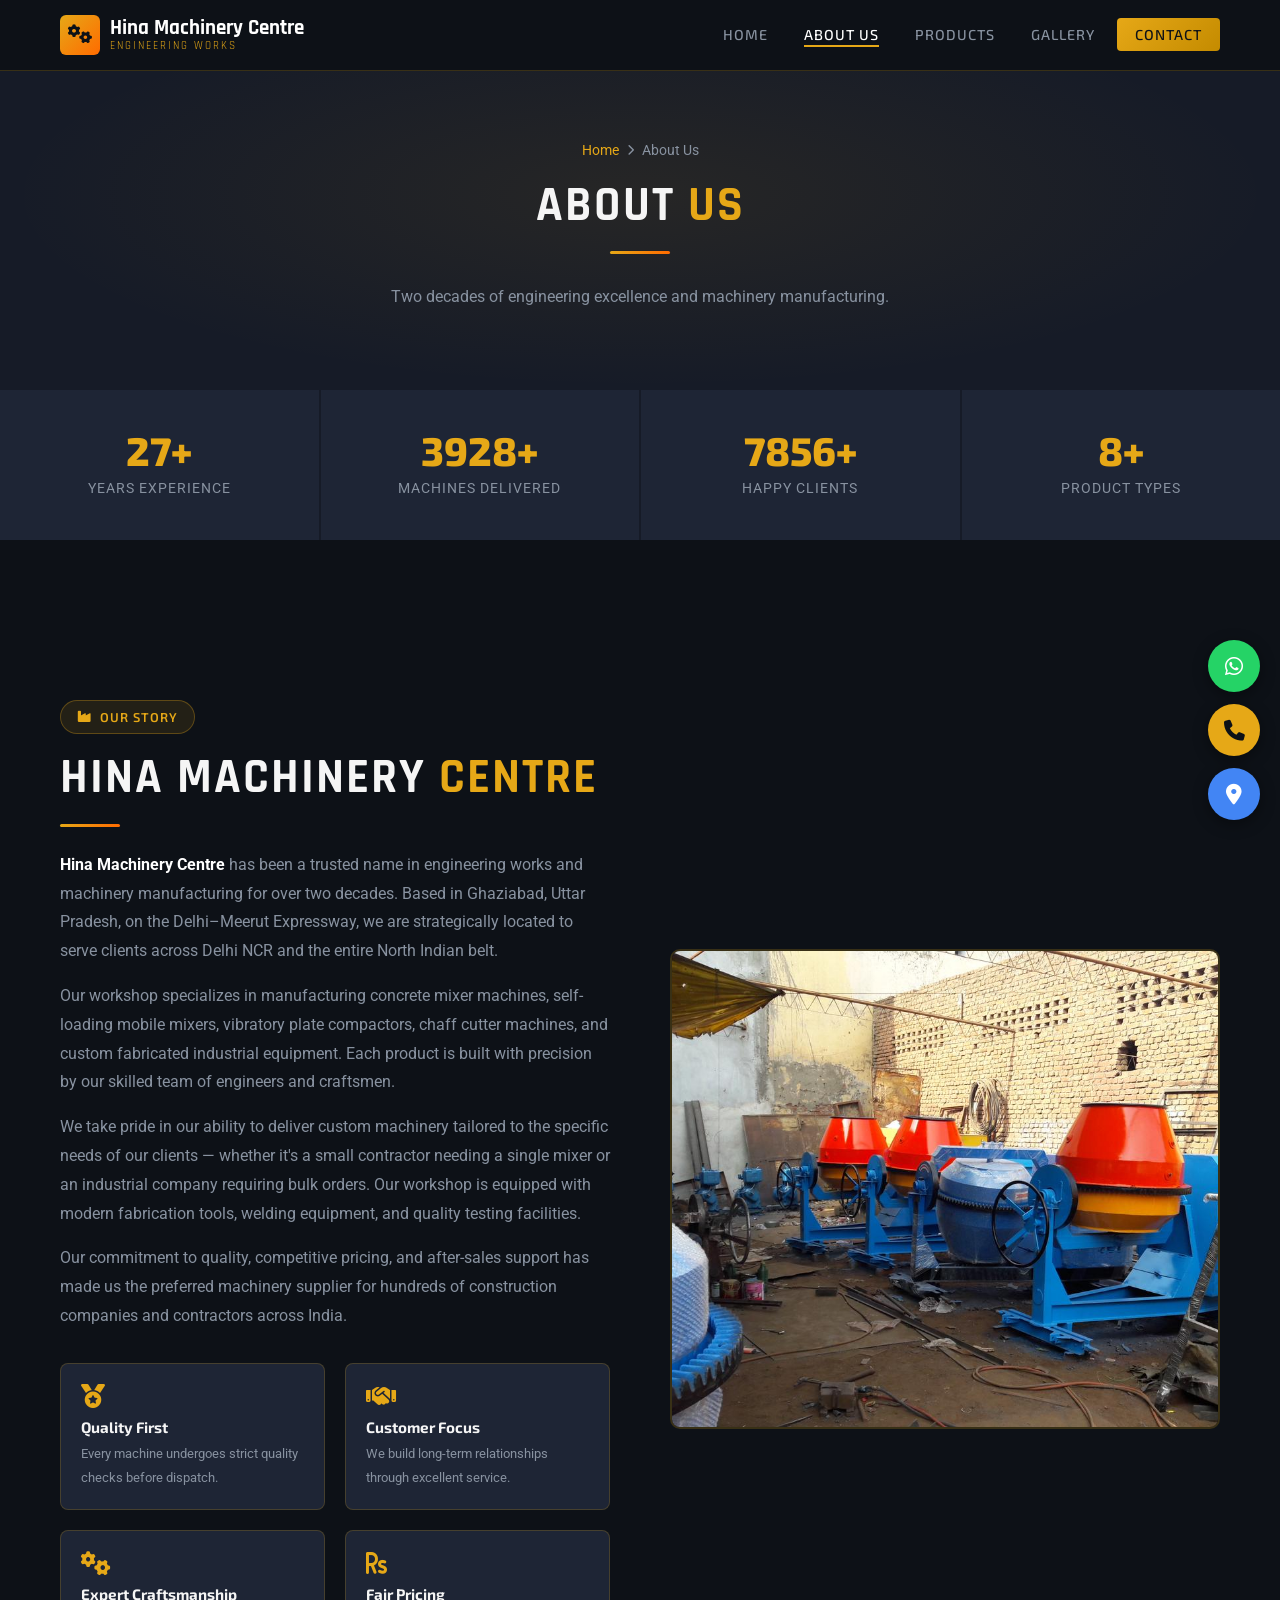
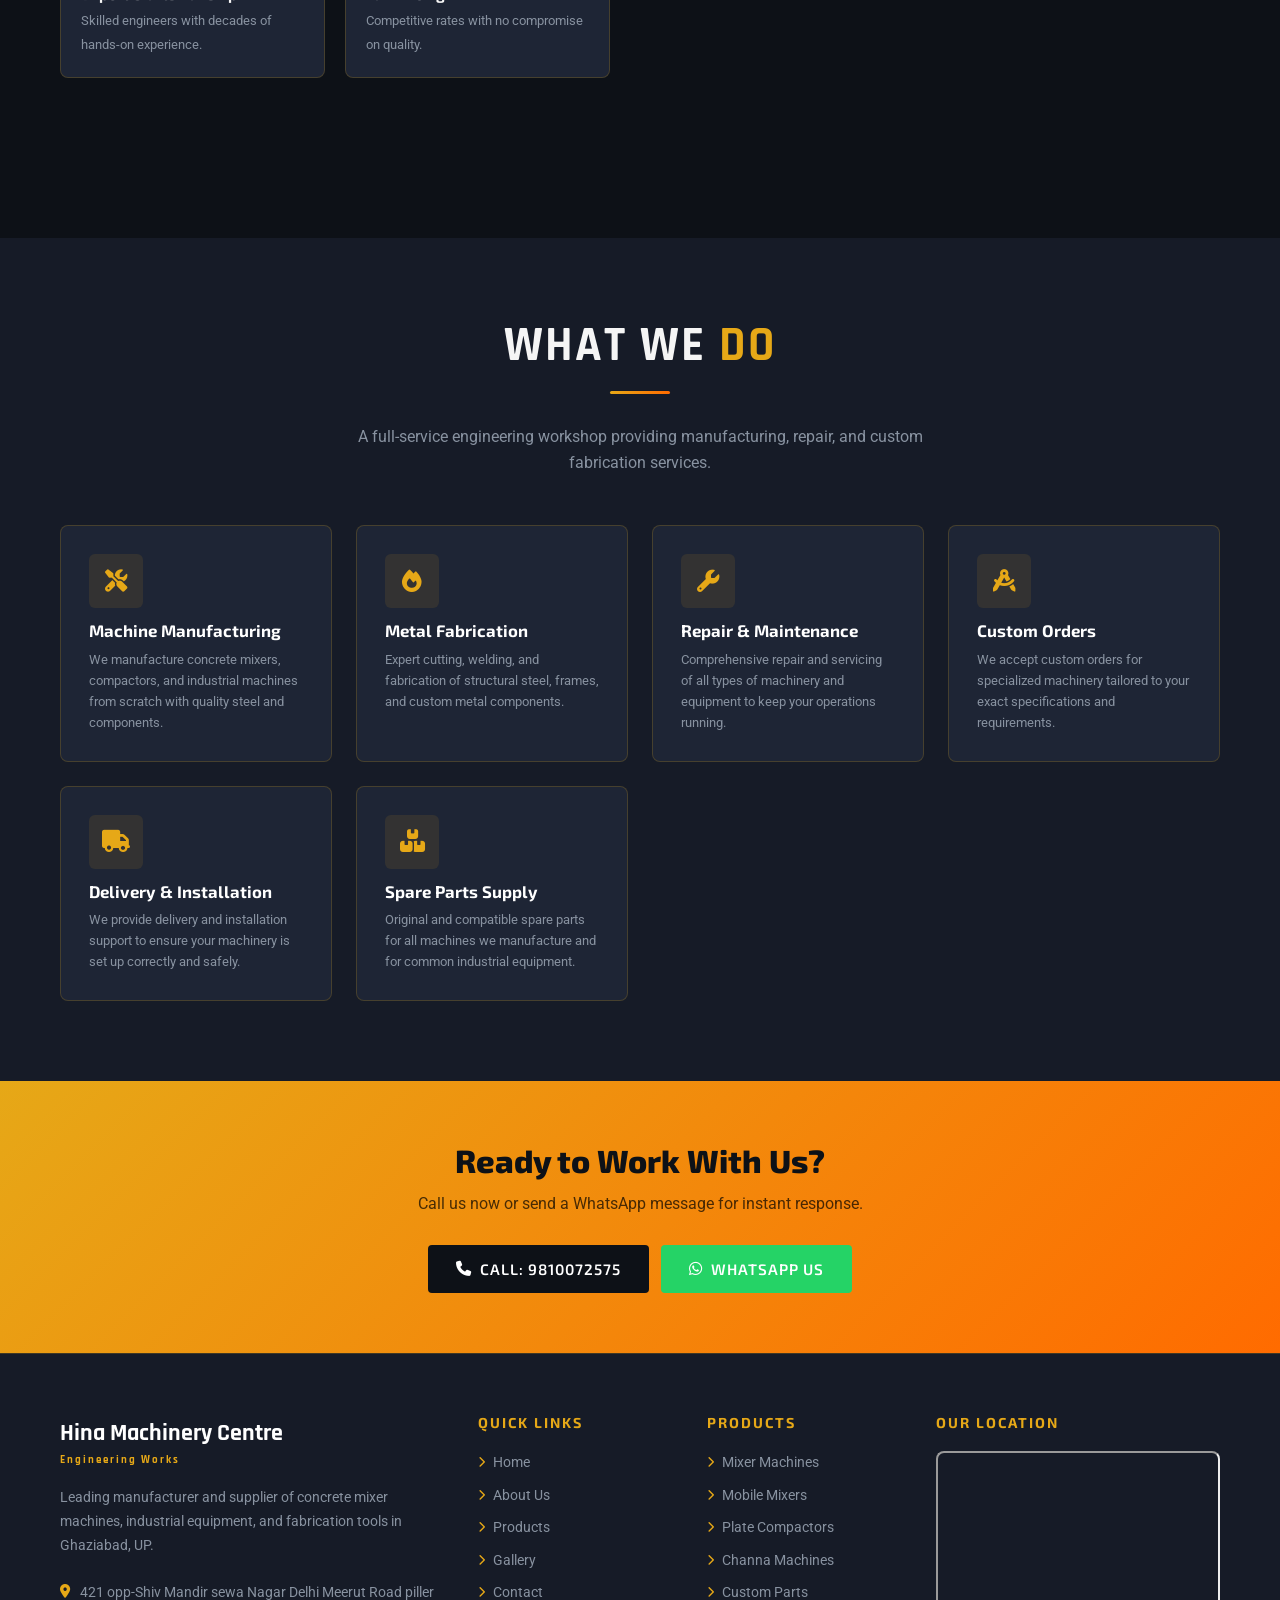
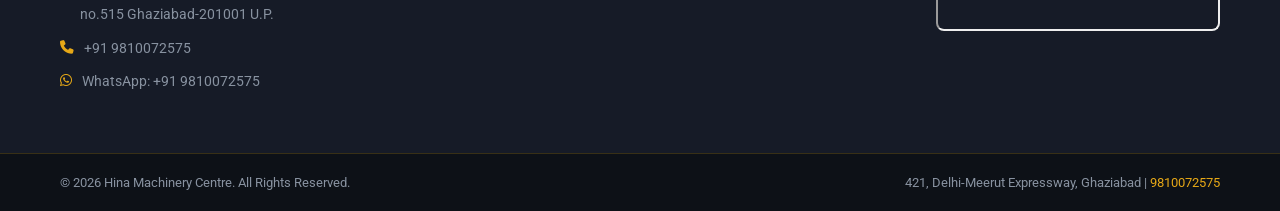
==== commit 397b77de: "hh" ====
--- a/about.html
+++ b/about.html
@@ -58,7 +58,7 @@
       <div class="label">Happy Clients</div>
     </div>
     <div class="about-stat">
-      <div class="num" data-count="10" data-suffix="+">10+</div>
+      <div class="num" data-count="11" data-suffix="+">11+</div>
       <div class="label">Product Types</div>
     </div>
   </div>
